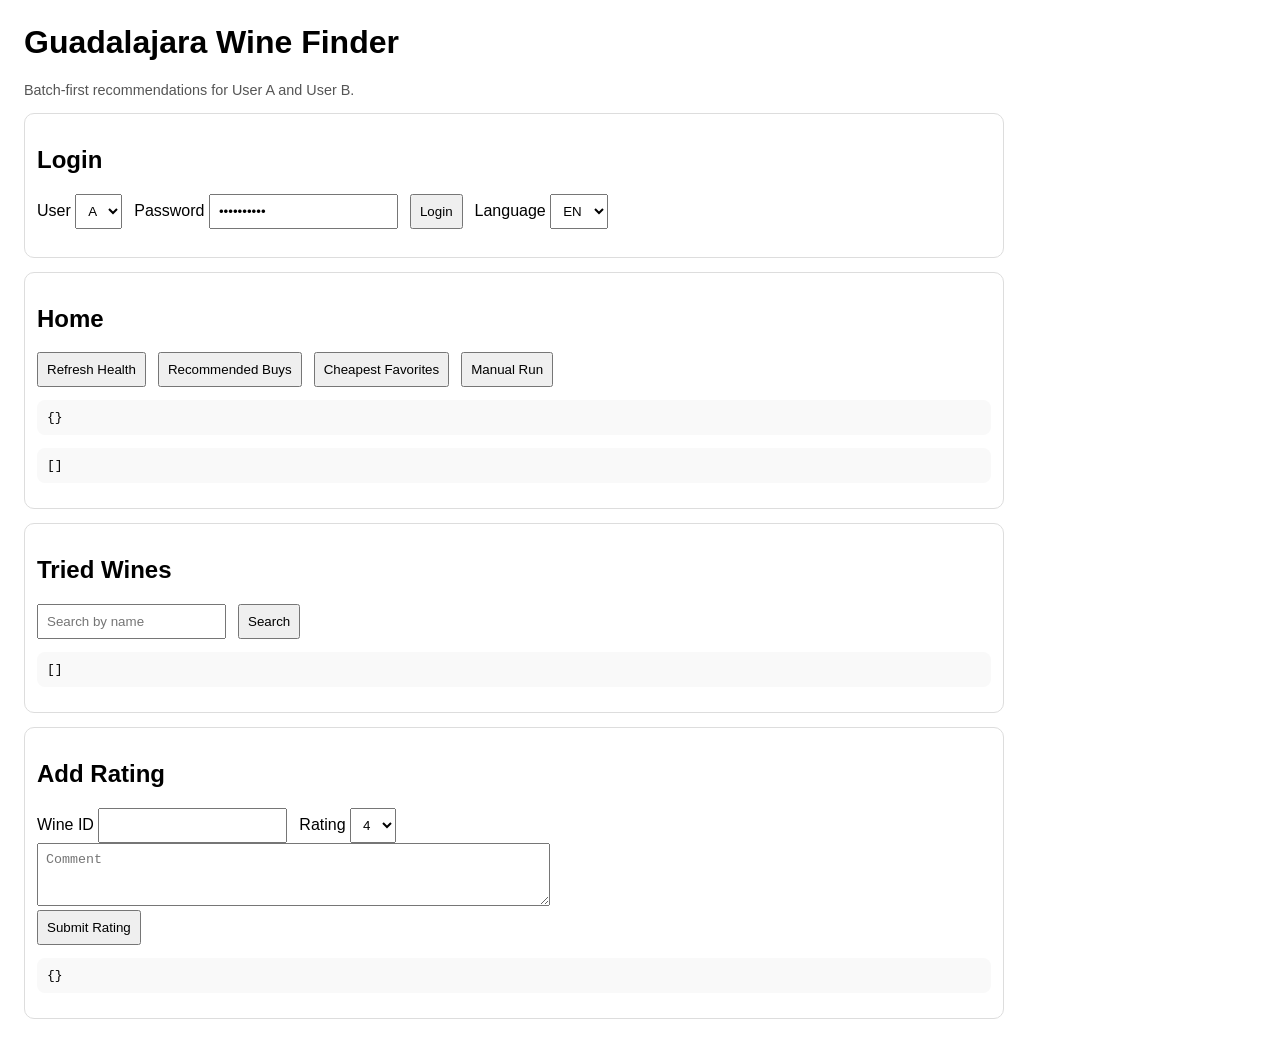
==== app/static/index.html @ 9a81fc33 "Rebuild project from scratch with FastAPI MVP Co-authored-by: mazalovmx <mazalovmx@users.noreply.git" ====
<!doctype html>
<html lang="en">
  <head>
    <meta charset="UTF-8" />
    <meta name="viewport" content="width=device-width, initial-scale=1.0" />
    <title>Guadalajara Wine Finder</title>
    <style>
      body { font-family: Arial, sans-serif; margin: 24px; max-width: 980px; }
      .row { display: flex; gap: 12px; align-items: center; flex-wrap: wrap; }
      section { border: 1px solid #ddd; border-radius: 10px; padding: 12px; margin-bottom: 14px; }
      input, select, button, textarea { padding: 8px; }
      pre { white-space: pre-wrap; word-break: break-word; background: #f9f9f9; padding: 10px; border-radius: 8px; }
      .muted { color: #555; font-size: 0.9rem; }
    </style>
  </head>
  <body>
    <h1 id="title">Guadalajara Wine Finder</h1>
    <p class="muted" id="subtitle">Batch-first recommendations for User A and User B.</p>

    <section>
      <h2 id="authTitle">Login</h2>
      <div class="row">
        <label>User
          <select id="userId">
            <option value="A">A</option>
            <option value="B">B</option>
          </select>
        </label>
        <label>Password <input id="password" type="password" value="changeme-a" /></label>
        <button id="loginBtn">Login</button>
        <label>Language
          <select id="localeSelect">
            <option value="en">EN</option>
            <option value="ru">RU</option>
          </select>
        </label>
      </div>
      <p id="me"></p>
    </section>

    <section>
      <h2 id="homeTitle">Home</h2>
      <div class="row">
        <button id="refreshHealth">Refresh Health</button>
        <button id="loadBuys">Recommended Buys</button>
        <button id="loadFavorites">Cheapest Favorites</button>
        <button id="manualRun">Manual Run</button>
      </div>
      <pre id="healthOut">{}</pre>
      <pre id="recommendationsOut">[]</pre>
    </section>

    <section>
      <h2 id="triedTitle">Tried Wines</h2>
      <div class="row">
        <input id="queryInput" placeholder="Search by name" />
        <button id="searchTried">Search</button>
      </div>
      <pre id="triedOut">[]</pre>
    </section>

    <section>
      <h2 id="ratingTitle">Add Rating</h2>
      <div class="row">
        <label>Wine ID <input id="wineIdInput" type="number" min="1" /></label>
        <label>Rating
          <select id="ratingInput">
            <option>1</option><option>2</option><option>3</option><option selected>4</option><option>5</option>
          </select>
        </label>
      </div>
      <textarea id="commentInput" rows="3" cols="60" placeholder="Comment"></textarea>
      <br />
      <button id="submitRating">Submit Rating</button>
      <pre id="ratingOut">{}</pre>
    </section>

    <script>
      const T = {
        en: {
          title: "Guadalajara Wine Finder",
          subtitle: "Batch-first recommendations for User A and User B.",
          authTitle: "Login",
          homeTitle: "Home",
          triedTitle: "Tried Wines",
          ratingTitle: "Add Rating"
        },
        ru: {
          title: "Guadalajara Wine Finder",
          subtitle: "Рекомендации в пакетном режиме для пользователей A и B.",
          authTitle: "Вход",
          homeTitle: "Главная",
          triedTitle: "Пробованные вина",
          ratingTitle: "Добавить оценку"
        }
      };

      let token = "";
      let locale = "en";

      function setLocale(next) {
        locale = next;
        for (const [id, text] of Object.entries(T[locale])) {
          document.getElementById(id).textContent = text;
        }
      }

      function authHeaders() {
        return token ? { Authorization: `Bearer ${token}` } : {};
      }

      async function api(url, opts = {}) {
        const headers = { "Content-Type": "application/json", ...(opts.headers || {}), ...authHeaders() };
        const res = await fetch(url, { ...opts, headers });
        const body = await res.json().catch(() => ({}));
        if (!res.ok) throw new Error(body.detail || `HTTP ${res.status}`);
        return body;
      }

      document.getElementById("localeSelect").addEventListener("change", (e) => setLocale(e.target.value));

      document.getElementById("loginBtn").addEventListener("click", async () => {
        try {
          const userId = document.getElementById("userId").value;
          const password = document.getElementById("password").value;
          const result = await api("/auth/login", {
            method: "POST",
            body: JSON.stringify({ user_id: userId, password })
          });
          token = result.access_token;
          const me = await api("/users/me");
          document.getElementById("me").textContent = `${me.display_name} (${me.id}) locale=${me.locale}`;
        } catch (err) {
          alert(err.message);
        }
      });

      document.getElementById("refreshHealth").addEventListener("click", async () => {
        document.getElementById("healthOut").textContent = JSON.stringify(await api("/health"), null, 2);
      });

      document.getElementById("loadBuys").addEventListener("click", async () => {
        document.getElementById("recommendationsOut").textContent = JSON.stringify(
          await api("/recommendations?kind=recommended_buys"), null, 2
        );
      });

      document.getElementById("loadFavorites").addEventListener("click", async () => {
        document.getElementById("recommendationsOut").textContent = JSON.stringify(
          await api("/favorites/cheapest"), null, 2
        );
      });

      document.getElementById("manualRun").addEventListener("click", async () => {
        const result = await api("/runs/trigger", {
          method: "POST",
          body: JSON.stringify({ mode: "manual" })
        });
        document.getElementById("healthOut").textContent = JSON.stringify(result, null, 2);
      });

      document.getElementById("searchTried").addEventListener("click", async () => {
        const q = encodeURIComponent(document.getElementById("queryInput").value || "");
        document.getElementById("triedOut").textContent = JSON.stringify(
          await api(`/wines/tried?query=${q}`), null, 2
        );
      });

      document.getElementById("submitRating").addEventListener("click", async () => {
        const wineId = Number(document.getElementById("wineIdInput").value);
        const rating = Number(document.getElementById("ratingInput").value);
        const comment = document.getElementById("commentInput").value;
        const result = await api("/ratings", {
          method: "POST",
          body: JSON.stringify({ wine_id: wineId, rating_1_5: rating, comment })
        });
        document.getElementById("ratingOut").textContent = JSON.stringify(result, null, 2);
      });

      setLocale("en");
    </script>
  </body>
</html>
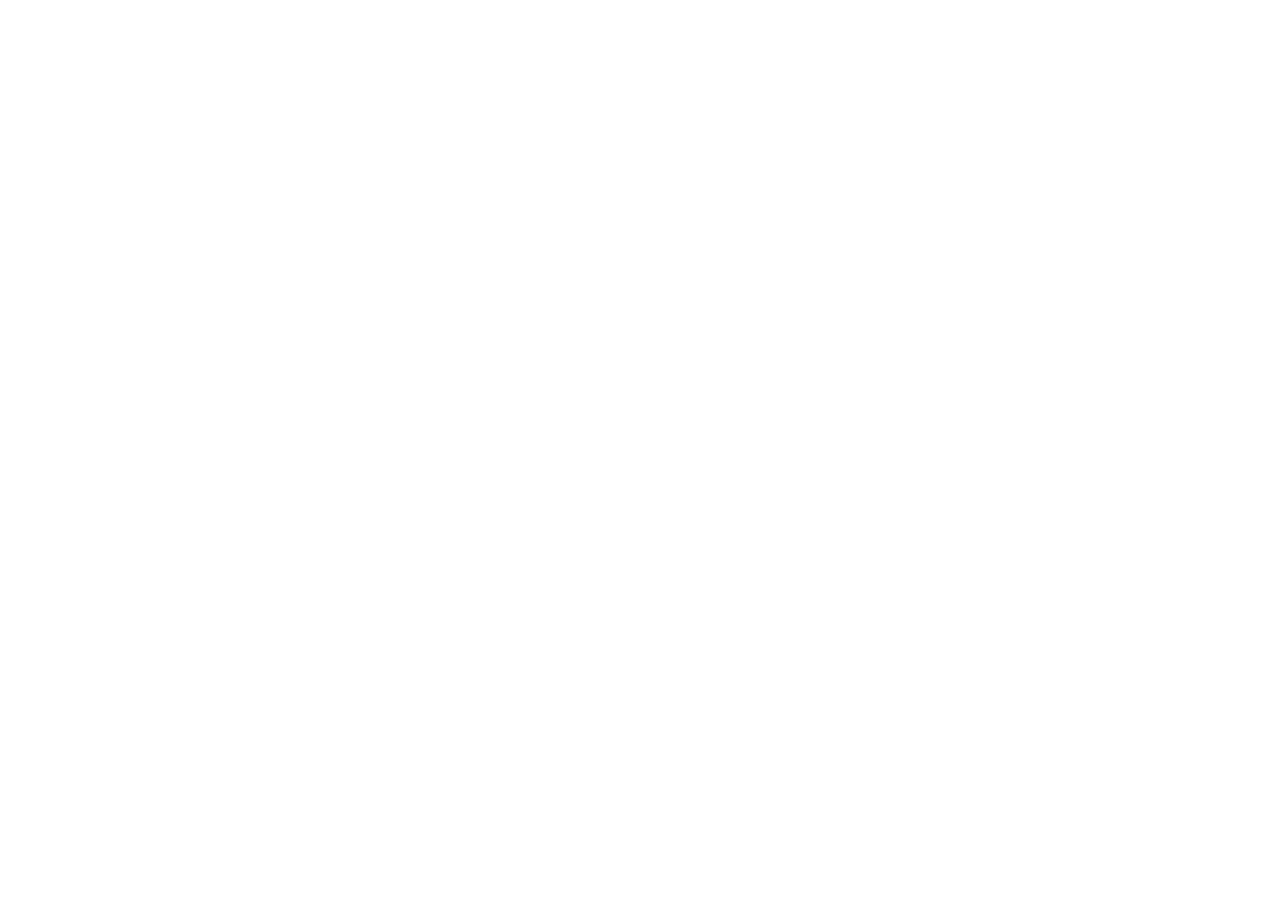
==== commit 67ca35c3: "Build routed frontend shell from companion docs Co-authored-by: mazalovmx <mazalovmx@users.noreply.g" ====
--- a/app/static/index.html
+++ b/app/static/index.html
@@ -4,180 +4,10 @@
     <meta charset="UTF-8" />
     <meta name="viewport" content="width=device-width, initial-scale=1.0" />
     <title>Guadalajara Wine Finder</title>
-    <style>
-      body { font-family: Arial, sans-serif; margin: 24px; max-width: 980px; }
-      .row { display: flex; gap: 12px; align-items: center; flex-wrap: wrap; }
-      section { border: 1px solid #ddd; border-radius: 10px; padding: 12px; margin-bottom: 14px; }
-      input, select, button, textarea { padding: 8px; }
-      pre { white-space: pre-wrap; word-break: break-word; background: #f9f9f9; padding: 10px; border-radius: 8px; }
-      .muted { color: #555; font-size: 0.9rem; }
-    </style>
+    <link rel="stylesheet" href="/static/styles.css" />
   </head>
   <body>
-    <h1 id="title">Guadalajara Wine Finder</h1>
-    <p class="muted" id="subtitle">Batch-first recommendations for User A and User B.</p>
-
-    <section>
-      <h2 id="authTitle">Login</h2>
-      <div class="row">
-        <label>User
-          <select id="userId">
-            <option value="A">A</option>
-            <option value="B">B</option>
-          </select>
-        </label>
-        <label>Password <input id="password" type="password" value="changeme-a" /></label>
-        <button id="loginBtn">Login</button>
-        <label>Language
-          <select id="localeSelect">
-            <option value="en">EN</option>
-            <option value="ru">RU</option>
-          </select>
-        </label>
-      </div>
-      <p id="me"></p>
-    </section>
-
-    <section>
-      <h2 id="homeTitle">Home</h2>
-      <div class="row">
-        <button id="refreshHealth">Refresh Health</button>
-        <button id="loadBuys">Recommended Buys</button>
-        <button id="loadFavorites">Cheapest Favorites</button>
-        <button id="manualRun">Manual Run</button>
-      </div>
-      <pre id="healthOut">{}</pre>
-      <pre id="recommendationsOut">[]</pre>
-    </section>
-
-    <section>
-      <h2 id="triedTitle">Tried Wines</h2>
-      <div class="row">
-        <input id="queryInput" placeholder="Search by name" />
-        <button id="searchTried">Search</button>
-      </div>
-      <pre id="triedOut">[]</pre>
-    </section>
-
-    <section>
-      <h2 id="ratingTitle">Add Rating</h2>
-      <div class="row">
-        <label>Wine ID <input id="wineIdInput" type="number" min="1" /></label>
-        <label>Rating
-          <select id="ratingInput">
-            <option>1</option><option>2</option><option>3</option><option selected>4</option><option>5</option>
-          </select>
-        </label>
-      </div>
-      <textarea id="commentInput" rows="3" cols="60" placeholder="Comment"></textarea>
-      <br />
-      <button id="submitRating">Submit Rating</button>
-      <pre id="ratingOut">{}</pre>
-    </section>
-
-    <script>
-      const T = {
-        en: {
-          title: "Guadalajara Wine Finder",
-          subtitle: "Batch-first recommendations for User A and User B.",
-          authTitle: "Login",
-          homeTitle: "Home",
-          triedTitle: "Tried Wines",
-          ratingTitle: "Add Rating"
-        },
-        ru: {
-          title: "Guadalajara Wine Finder",
-          subtitle: "Рекомендации в пакетном режиме для пользователей A и B.",
-          authTitle: "Вход",
-          homeTitle: "Главная",
-          triedTitle: "Пробованные вина",
-          ratingTitle: "Добавить оценку"
-        }
-      };
-
-      let token = "";
-      let locale = "en";
-
-      function setLocale(next) {
-        locale = next;
-        for (const [id, text] of Object.entries(T[locale])) {
-          document.getElementById(id).textContent = text;
-        }
-      }
-
-      function authHeaders() {
-        return token ? { Authorization: `Bearer ${token}` } : {};
-      }
-
-      async function api(url, opts = {}) {
-        const headers = { "Content-Type": "application/json", ...(opts.headers || {}), ...authHeaders() };
-        const res = await fetch(url, { ...opts, headers });
-        const body = await res.json().catch(() => ({}));
-        if (!res.ok) throw new Error(body.detail || `HTTP ${res.status}`);
-        return body;
-      }
-
-      document.getElementById("localeSelect").addEventListener("change", (e) => setLocale(e.target.value));
-
-      document.getElementById("loginBtn").addEventListener("click", async () => {
-        try {
-          const userId = document.getElementById("userId").value;
-          const password = document.getElementById("password").value;
-          const result = await api("/auth/login", {
-            method: "POST",
-            body: JSON.stringify({ user_id: userId, password })
-          });
-          token = result.access_token;
-          const me = await api("/users/me");
-          document.getElementById("me").textContent = `${me.display_name} (${me.id}) locale=${me.locale}`;
-        } catch (err) {
-          alert(err.message);
-        }
-      });
-
-      document.getElementById("refreshHealth").addEventListener("click", async () => {
-        document.getElementById("healthOut").textContent = JSON.stringify(await api("/health"), null, 2);
-      });
-
-      document.getElementById("loadBuys").addEventListener("click", async () => {
-        document.getElementById("recommendationsOut").textContent = JSON.stringify(
-          await api("/recommendations?kind=recommended_buys"), null, 2
-        );
-      });
-
-      document.getElementById("loadFavorites").addEventListener("click", async () => {
-        document.getElementById("recommendationsOut").textContent = JSON.stringify(
-          await api("/favorites/cheapest"), null, 2
-        );
-      });
-
-      document.getElementById("manualRun").addEventListener("click", async () => {
-        const result = await api("/runs/trigger", {
-          method: "POST",
-          body: JSON.stringify({ mode: "manual" })
-        });
-        document.getElementById("healthOut").textContent = JSON.stringify(result, null, 2);
-      });
-
-      document.getElementById("searchTried").addEventListener("click", async () => {
-        const q = encodeURIComponent(document.getElementById("queryInput").value || "");
-        document.getElementById("triedOut").textContent = JSON.stringify(
-          await api(`/wines/tried?query=${q}`), null, 2
-        );
-      });
-
-      document.getElementById("submitRating").addEventListener("click", async () => {
-        const wineId = Number(document.getElementById("wineIdInput").value);
-        const rating = Number(document.getElementById("ratingInput").value);
-        const comment = document.getElementById("commentInput").value;
-        const result = await api("/ratings", {
-          method: "POST",
-          body: JSON.stringify({ wine_id: wineId, rating_1_5: rating, comment })
-        });
-        document.getElementById("ratingOut").textContent = JSON.stringify(result, null, 2);
-      });
-
-      setLocale("en");
-    </script>
+    <div id="app"></div>
+    <script src="/static/app.js"></script>
   </body>
 </html>
